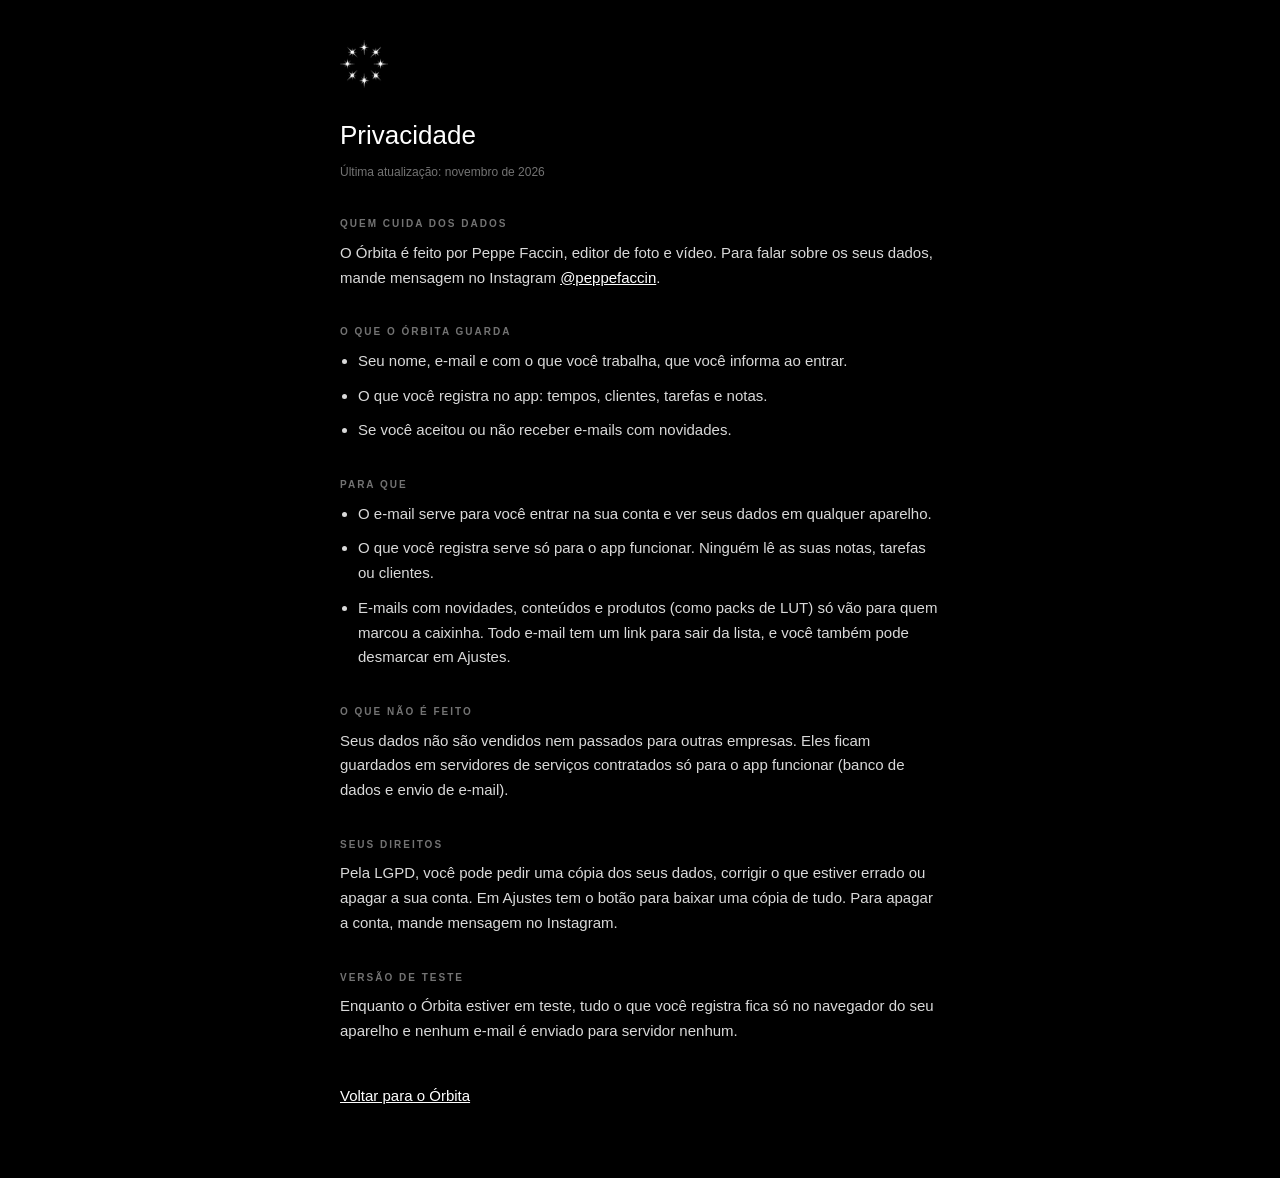
==== privacidade.html @ 4d2fe962 "Órbita: versão de teste Co-Authored-By: Claude Opus 5.5 <noreply@anthropic.com>" ====
<!doctype html>
<html lang="pt-BR">
<head>
  <meta charset="utf-8">
  <meta name="viewport" content="width=device-width, initial-scale=1, viewport-fit=cover">
  <title>Privacidade · Órbita</title>
  <meta name="theme-color" content="#000000">
  <meta name="robots" content="noindex, nofollow">
  <link rel="icon" type="image/png" sizes="32x32" href="favicon-32.png">
  <link rel="stylesheet" href="estilo.css">
  <link rel="stylesheet" href="orbita.css">
  <style>
    .texto-legal { max-width: 640px; margin: 0 auto; padding: calc(40px + env(safe-area-inset-top)) 20px 60px; font-size: 15px; line-height: 1.65; color: rgba(255,255,255,.85); }
    .texto-legal h1 { font-size: 26px; font-weight: 300; margin: 18px 0 6px; color: #fff; }
    .texto-legal h2 { font-size: 10px; font-weight: 600; letter-spacing: 2px; text-transform: uppercase; color: var(--apagado); margin: 34px 0 8px; }
    .texto-legal p, .texto-legal li { margin: 0 0 10px; }
    .texto-legal ul { padding-left: 18px; margin: 0 0 10px; }
    .texto-legal a { color: #fff; }
    .texto-legal img { width: 48px; height: 48px; }
  </style>
</head>
<body>
  <main class="texto-legal">
    <a href="./" aria-label="Voltar para o Órbita"><img src="simbolo-96.png" alt=""></a>
    <h1>Privacidade</h1>
    <p class="dica">Última atualização: novembro de 2026</p>

    <h2>Quem cuida dos dados</h2>
    <p>O Órbita é feito por Peppe Faccin, editor de foto e vídeo. Para falar sobre os seus dados, mande mensagem no Instagram
      <a href="https://instagram.com/peppefaccin" target="_blank" rel="noopener">@peppefaccin</a>.</p>

    <h2>O que o Órbita guarda</h2>
    <ul>
      <li>Seu nome, e-mail e com o que você trabalha, que você informa ao entrar.</li>
      <li>O que você registra no app: tempos, clientes, tarefas e notas.</li>
      <li>Se você aceitou ou não receber e-mails com novidades.</li>
    </ul>

    <h2>Para que</h2>
    <ul>
      <li>O e-mail serve para você entrar na sua conta e ver seus dados em qualquer aparelho.</li>
      <li>O que você registra serve só para o app funcionar. Ninguém lê as suas notas, tarefas ou clientes.</li>
      <li>E-mails com novidades, conteúdos e produtos (como packs de LUT) só vão para quem marcou a caixinha. Todo e-mail tem um link para sair da lista, e você também pode desmarcar em Ajustes.</li>
    </ul>

    <h2>O que não é feito</h2>
    <p>Seus dados não são vendidos nem passados para outras empresas. Eles ficam guardados em servidores de serviços
      contratados só para o app funcionar (banco de dados e envio de e-mail).</p>

    <h2>Seus direitos</h2>
    <p>Pela LGPD, você pode pedir uma cópia dos seus dados, corrigir o que estiver errado ou apagar a sua conta. Em
      Ajustes tem o botão para baixar uma cópia de tudo. Para apagar a conta, mande mensagem no Instagram.</p>

    <h2>Versão de teste</h2>
    <p>Enquanto o Órbita estiver em teste, tudo o que você registra fica só no navegador do seu aparelho e nenhum e-mail
      é enviado para servidor nenhum.</p>

    <p style="margin-top:40px"><a href="./">Voltar para o Órbita</a></p>
  </main>
</body>
</html>
---- estilo.css ----
:root {
  --fundo: #000;
  --tinta: #fff;
  --linha: rgba(255, 255, 255, .16);
  --apagado: rgba(255, 255, 255, .45);
  --fraco: rgba(255, 255, 255, .28);
  --gravando: #ff453a;
  --topo-h: 76px;
  --baixo-h: 0px;
}

* { box-sizing: border-box; }
html, body { margin: 0; height: 100%; }
body {
  background: var(--fundo);
  color: var(--tinta);
  font: 15px/1.4 -apple-system, BlinkMacSystemFont, "SF Pro Text", "Helvetica Neue", Arial, sans-serif;
  -webkit-font-smoothing: antialiased;
  -webkit-tap-highlight-color: transparent;
  overflow-x: hidden;
}
button { font: inherit; color: inherit; background: none; border: 0; padding: 0; cursor: pointer; }
button:disabled { cursor: default; opacity: .35; }
input, textarea, select { font: inherit; color: inherit; }
.num { font-variant-numeric: tabular-nums; }
svg { display: block; }

/* ---------- topo ---------- */
.topo {
  position: sticky; top: 0; z-index: 5;
  display: grid; grid-template-columns: 1fr auto 1fr; align-items: center;
  height: calc(var(--topo-h) + env(safe-area-inset-top));
  padding: env(safe-area-inset-top) max(28px, env(safe-area-inset-right)) 0 max(28px, env(safe-area-inset-left));
  background: var(--fundo);
  border-bottom: 1px solid var(--linha);
}
.marca { display: flex; align-items: center; gap: 12px; }
.marca img { height: 42px; width: auto; }
.marca .sep { width: 1px; height: 26px; background: rgba(255,255,255,.3); }
.marca .nome { font-size: 10.5px; font-weight: 600; letter-spacing: 3px; }
.abas { display: flex; gap: 32px; }
.aba {
  font-size: 11px; font-weight: 500; letter-spacing: 2.5px; color: rgba(255,255,255,.4);
  padding: 8px 0 7px; border-bottom: 1px solid transparent;
}
.aba.ativa { color: var(--tinta); border-bottom-color: var(--tinta); }
.canto { display: flex; justify-content: flex-end; align-items: center; gap: 16px; text-align: right; }
.canto .linha1 { font-size: 13px; display: flex; align-items: center; gap: 7px; justify-content: flex-end; }
.canto .linha2 { font-size: 9.5px; font-weight: 600; letter-spacing: 1.5px; color: var(--apagado); text-transform: uppercase; }
.engrenagem { color: rgba(255,255,255,.6); padding: 6px; }
.engrenagem.erro { color: var(--gravando); }

/* ---------- base ---------- */
main { min-height: calc(100vh - var(--topo-h)); }
.rotulo { font-size: 10px; font-weight: 600; letter-spacing: 2px; color: var(--apagado); text-transform: uppercase; }
.linha-h { height: 1px; background: var(--linha); border: 0; margin: 0; }
.campo {
  width: 100%; background: none; border: 0; border-bottom: 1px solid var(--fraco);
  padding: 4px 0 9px; outline: none; font-size: 15px; border-radius: 0;
}
.campo::placeholder { color: var(--fraco); }
.campo:focus { border-bottom-color: rgba(255,255,255,.7); }
.campo.grande { font-size: 24px; }
.campo-data { color-scheme: dark; background: rgba(255,255,255,.08); border: 0; border-radius: 6px; padding: 6px 10px; font-size: 14px; }
select.campo-data { appearance: none; -webkit-appearance: none; padding-right: 28px; }
.chips { display: flex; flex-wrap: wrap; gap: 8px; }
.chip {
  font-size: 12px; font-weight: 500; padding: 6px 12px; border-radius: 999px;
  border: 1px solid rgba(255,255,255,.3); color: rgba(255,255,255,.85); white-space: nowrap;
}
.chip.ativo { background: var(--tinta); color: #000; border-color: var(--tinta); }
.botao {
  font-size: 10.5px; font-weight: 600; letter-spacing: 1.5px; padding: 8px 14px; border-radius: 999px;
  border: 1px solid rgba(255,255,255,.55); white-space: nowrap; display: inline-flex; align-items: center; gap: 6px;
}
.botao.cheio { background: var(--tinta); color: #000; border-color: var(--tinta); }
.redondo {
  width: 64px; height: 64px; border-radius: 50%; border: 1px solid rgba(255,255,255,.7);
  display: inline-grid; place-items: center; transition: transform .1s;
}
.redondo.cheio { background: var(--tinta); color: #000; border-color: var(--tinta); }
.redondo:active { transform: scale(.94); }
.ponto { width: 9px; height: 9px; border-radius: 50%; background: rgba(255,255,255,.22); transition: opacity .45s; flex: none; }
.ponto.ativo { background: var(--tinta); }
.ponto.rodando { background: var(--gravando); }
.ponto.apagado { opacity: .35; }
.vazio-titulo { font-size: 26px; font-weight: 200; margin: 0 0 6px; }
.vazio-texto { font-size: 13px; color: var(--apagado); margin: 0; }
.dica { font-size: 12px; color: var(--apagado); margin: 0; }

/* duas colunas: conteúdo + lateral */
.duas { display: grid; grid-template-columns: 1fr 330px; min-height: calc(100vh - var(--topo-h)); }
.duas > .principal { padding: 36px 44px; min-width: 0; }
.duas > .lateral { border-left: 1px solid var(--linha); padding: 28px; min-width: 0; }
.bloco { display: flex; flex-direction: column; gap: 12px; }
.pilha { display: flex; flex-direction: column; gap: 30px; max-width: 640px; }

/* ---------- timer ---------- */
.status { display: flex; align-items: center; gap: 10px; }
.relogio-grande { font-size: 104px; font-weight: 100; line-height: 1.05; letter-spacing: -1px; margin: 14px 0 18px; white-space: nowrap; }
.botoes { display: flex; align-items: center; gap: 14px; flex-wrap: wrap; }
.comecou { font-size: 12px; color: var(--apagado); }
.linha-tipo-dia { display: flex; gap: 44px; flex-wrap: wrap; }

/* lista de tempos */
.sessao {
  display: grid; grid-template-columns: 84px 1fr auto; gap: 14px; align-items: baseline;
  padding: 12px 8px; border-bottom: 1px solid var(--linha); width: 100%; text-align: left;
}
.sessao:hover { background: rgba(255,255,255,.06); }
.sessao .hora { font-size: 12px; color: var(--apagado); }
.sessao .cli, .sessao .sub { display: block; }
.sessao .cli { font-size: 14px; font-weight: 500; white-space: nowrap; overflow: hidden; text-overflow: ellipsis; }
.sessao .sub { font-size: 12px; color: var(--apagado); white-space: nowrap; overflow: hidden; text-overflow: ellipsis; }
.sessao .dur { font-size: 14px; }
.lateral .sessao { grid-template-columns: 72px 1fr auto; }
.cabeca-lateral { display: flex; justify-content: space-between; align-items: baseline; margin-bottom: 12px; }
.total-hoje { font-size: 24px; font-weight: 300; }

/* ---------- histórico ---------- */
.filtros { display: flex; gap: 14px; align-items: center; flex-wrap: wrap; padding: 18px 36px; border-bottom: 1px solid var(--linha); }
.lista-hist { padding: 0 36px 36px; }
.cabeca-dia { display: flex; justify-content: space-between; padding: 26px 8px 4px; }
.cabeca-dia .num { font-size: 12px; color: var(--apagado); }
.total-grande { font-size: 48px; font-weight: 100; margin: 4px 0 0; }
.barra-resumo { margin-bottom: 16px; }
.barra-resumo .topo-barra { display: flex; justify-content: space-between; font-size: 13px; margin-bottom: 6px; }
.barra-resumo .topo-barra .num { font-size: 12px; color: var(--apagado); }
.barra-resumo .trilho { height: 2px; background: rgba(255,255,255,.1); }
.barra-resumo .cheia { height: 2px; background: var(--tinta); }
.sep-resumo { margin: 24px 0; }
.acoes { display: flex; gap: 8px; flex-wrap: wrap; margin-bottom: 28px; }

/* ---------- tarefas ---------- */
.entrada { display: flex; gap: 18px; align-items: flex-end; padding: 28px 36px 20px; border-bottom: 1px solid var(--linha); flex-wrap: wrap; }
.entrada .campo-tarefa { flex: 1 1 260px; }
.entrada .campo-cliente { flex: 0 1 150px; }
.lista-tarefas { padding: 8px 36px 36px; }
.tarefa { display: flex; align-items: center; gap: 14px; padding: 12px 4px; border-bottom: 1px solid var(--linha); }
.check {
  width: 20px; height: 20px; border-radius: 50%; border: 1px solid rgba(255,255,255,.7);
  display: grid; place-items: center; flex: none; color: #000;
}
.check.feito { background: var(--tinta); border-color: var(--tinta); }
.tarefa .texto { flex: 1; min-width: 0; background: none; border: 0; outline: none; font-size: 15px; padding: 0; }
.tarefa.feita .texto { color: var(--apagado); text-decoration: line-through; }
.tarefa .meta { display: flex; align-items: center; gap: 14px; }
.etiqueta {
  font-size: 9.5px; font-weight: 600; letter-spacing: 1.2px; text-transform: uppercase; white-space: nowrap;
  border: 1px solid rgba(255,255,255,.35); border-radius: 999px; padding: 3px 8px;
}
.prazo { font-size: 12px; color: var(--apagado); white-space: nowrap; }
.prazo.atrasada { color: var(--gravando); }
.apagar { color: var(--apagado); padding: 4px; opacity: 0; }
.tarefa:hover .apagar, .nota-editor .apagar { opacity: 1; }
.feitas-toggle { display: flex; align-items: center; gap: 8px; margin: 30px 0 6px; }
.sugestao { display: flex; gap: 12px; align-items: flex-start; padding: 13px 0; border-bottom: 1px solid var(--linha); width: 100%; text-align: left; }
.sugestao .mais { width: 22px; height: 22px; border-radius: 50%; border: 1px solid rgba(255,255,255,.4); display: grid; place-items: center; flex: none; }
.sugestao .t { font-size: 14px; }
.sugestao .m { font-size: 9px; font-weight: 600; letter-spacing: 1.4px; color: var(--apagado); text-transform: uppercase; margin-top: 4px; }
.cabeca-sug { display: flex; justify-content: space-between; align-items: center; margin-bottom: 10px; }
.outras { font-size: 10px; font-weight: 600; letter-spacing: 1.5px; color: var(--apagado); display: flex; gap: 5px; align-items: center; }

/* ---------- notas ---------- */
.notas { display: grid; grid-template-columns: 260px 1fr; min-height: calc(100vh - var(--topo-h)); }
.notas-lista { border-right: 1px solid var(--linha); }
.notas-cabeca { display: flex; justify-content: space-between; align-items: center; padding: 16px 20px; border-bottom: 1px solid var(--linha); }
.circulo { width: 26px; height: 26px; border-radius: 50%; border: 1px solid rgba(255,255,255,.5); display: grid; place-items: center; }
.nota-item { display: block; width: 100%; text-align: left; padding: 12px 20px; border-bottom: 1px solid var(--linha); border-left: 2px solid transparent; }
.nota-item.sel { background: rgba(255,255,255,.07); border-left-color: var(--tinta); }
.nota-item .t { font-size: 14px; color: rgba(255,255,255,.75); white-space: nowrap; overflow: hidden; text-overflow: ellipsis; }
.nota-item.sel .t { color: var(--tinta); font-weight: 500; }
.nota-item .d { font-size: 11px; color: var(--apagado); margin-top: 3px; }
.nota-editor { padding: 26px 40px; display: flex; flex-direction: column; gap: 14px; min-width: 0; }
.nota-editor .barra { display: flex; justify-content: space-between; align-items: center; gap: 12px; }
.nota-editor textarea {
  flex: 1; min-height: 60vh; width: 100%; background: none; border: 0; outline: none; resize: none;
  font-size: 15px; line-height: 1.75;
}
.voltar { display: none; font-size: 13px; color: var(--apagado); }

/* ---------- ajustes ---------- */
.ajustes { max-width: 560px; padding: 36px 44px 60px; display: flex; flex-direction: column; gap: 26px; }
.estado-sync { display: flex; align-items: center; gap: 10px; font-size: 13px; color: rgba(255,255,255,.75); }

/* ---------- modal ---------- */
.fundo-modal { position: fixed; inset: 0; background: rgba(0,0,0,.7); display: grid; place-items: center; z-index: 20; padding: 16px; }
.caixa-modal {
  width: min(500px, 100%); max-height: calc(100vh - 32px); overflow: auto; background: #000;
  border: 1px solid rgba(255,255,255,.3); border-radius: 14px; padding: 30px; display: flex; flex-direction: column; gap: 22px;
}
.caixa-modal h2 { margin: 0; font-size: 22px; font-weight: 300; }
.duracao { display: flex; align-items: center; gap: 6px; }
.duracao input { width: 56px; }
.rodape-modal { display: flex; gap: 8px; align-items: center; }
.rodape-modal .espaco { flex: 1; }

.aviso {
  position: fixed; left: 50%; bottom: calc(24px + var(--baixo-h) + env(safe-area-inset-bottom)); transform: translateX(-50%);
  background: var(--tinta); color: #000; font-size: 13px; padding: 10px 16px; border-radius: 999px;
  opacity: 0; pointer-events: none; transition: opacity .25s; z-index: 30; white-space: nowrap;
}
.aviso.ver { opacity: 1; }

.abas-baixo { display: none; }

/* ---------- celular ---------- */
@media (max-width: 760px) {
  :root { --topo-h: 64px; --baixo-h: 58px; }
  body { font-size: 16px; padding-bottom: calc(var(--baixo-h) + env(safe-area-inset-bottom)); }
  .topo { grid-template-columns: auto 1fr; padding-left: max(18px, env(safe-area-inset-left)); padding-right: max(18px, env(safe-area-inset-right)); }
  .marca img { height: 34px; }
  .abas { display: none; }
  .abas-baixo {
    display: grid; grid-template-columns: repeat(5, 1fr); position: fixed; left: 0; right: 0; bottom: 0; z-index: 6;
    height: calc(var(--baixo-h) + env(safe-area-inset-bottom)); padding-bottom: env(safe-area-inset-bottom);
    background: var(--fundo); border-top: 1px solid var(--linha);
  }
  .abas-baixo .aba { border: 0; display: flex; flex-direction: column; align-items: center; justify-content: center; gap: 5px; font-size: 8.5px; letter-spacing: 1.5px; }
  .abas-baixo .aba svg { opacity: .5; }
  .abas-baixo .aba.ativa svg { opacity: 1; }
  .canto .engrenagem { display: none; }
  main { min-height: calc(100vh - var(--topo-h) - var(--baixo-h)); }
  .duas { grid-template-columns: 1fr; min-height: 0; }
  .duas > .principal { padding: 24px 18px; }
  .duas > .lateral { border-left: 0; border-top: 1px solid var(--linha); padding: 24px 18px; }
  .relogio-grande { font-size: min(21vw, 92px); margin: 10px 0 16px; }
  .campo, .tarefa .texto, .nota-editor textarea, .campo-data { font-size: 16px; }
  .campo.grande { font-size: 22px; }
  .filtros { padding: 14px 18px; }
  .lista-hist { padding: 0 18px 24px; }
  .entrada { padding: 20px 18px 16px; gap: 14px; }
  .entrada .campo-cliente { flex: 1 1 120px; }
  .lista-tarefas { padding: 4px 18px 24px; }
  .apagar { opacity: 1; }
  .tarefa { flex-wrap: wrap; row-gap: 6px; }
  .tarefa .texto { flex: 1 1 calc(100% - 70px); }
  .tarefa .meta { order: 3; width: 100%; padding-left: 34px; gap: 10px; }
  .notas { grid-template-columns: 1fr; }
  .notas.editando .notas-lista { display: none; }
  .notas:not(.editando) .nota-editor { display: none; }
  .notas-lista { border-right: 0; }
  .nota-editor { padding: 18px; }
  .voltar { display: inline-block; }
  .ajustes { padding: 24px 18px 40px; }
  .sessao, .lateral .sessao { grid-template-columns: 86px 1fr auto; gap: 10px; }
}
---- orbita.css ----
/* Órbita: o que muda em relação ao estilo base */

.marca img { height: 36px; width: 36px; }
.marca .nome { font-size: 12px; font-weight: 600; letter-spacing: 6px; }

/* ---------- tela de entrada ---------- */
body.entrando .topo, body.entrando .abas-baixo { display: none; }
body.entrando { padding-bottom: 0; }
.entrada-tela {
  min-height: 100vh; display: grid; place-items: center;
  padding: calc(32px + env(safe-area-inset-top)) 20px calc(32px + env(safe-area-inset-bottom));
}
.entrada-caixa { width: min(420px, 100%); display: flex; flex-direction: column; gap: 20px; }
.simbolo-grande { width: 150px; height: 150px; margin: 0 auto 4px; display: block; animation: girar 120s linear infinite; }
@keyframes girar { to { transform: rotate(360deg); } }
@media (prefers-reduced-motion: reduce) { .simbolo-grande { animation: none; } }
.titulo-marca { text-align: center; font-size: 24px; font-weight: 600; letter-spacing: 12px; margin: 0 0 0 12px; }
.sub-marca { text-align: center; color: var(--apagado); font-size: 14px; margin: 0 0 8px; }
.caixinha { display: flex; gap: 12px; align-items: flex-start; font-size: 13px; line-height: 1.45; color: rgba(255,255,255,.75); cursor: pointer; }
.caixinha input {
  appearance: none; -webkit-appearance: none; width: 20px; height: 20px; margin: 0; flex: none;
  border: 1px solid rgba(255,255,255,.6); border-radius: 5px; display: grid; place-items: center; cursor: pointer;
}
.caixinha input:checked { background: var(--tinta); border-color: var(--tinta); }
.caixinha input:checked::after {
  content: ''; width: 9px; height: 5px; border-left: 2px solid #000; border-bottom: 2px solid #000;
  transform: translateY(-1px) rotate(-45deg);
}
.botao.largo { justify-content: center; padding: 14px; font-size: 11.5px; width: 100%; }
.credito { text-align: center; font-size: 11px; color: var(--apagado); letter-spacing: .5px; }
.credito a { color: inherit; }
.aviso-teste { font-size: 11px; color: var(--fraco); text-align: center; margin: 0; }
.erro-campo { font-size: 12px; color: var(--gravando); margin: -10px 0 0; min-height: 0; }

/* ---------- ajustes ---------- */
.chip .tirar { margin-left: 8px; opacity: .55; }
.lista-edit { display: flex; flex-direction: column; }
.item-edit { display: flex; align-items: center; gap: 12px; padding: 10px 0; border-bottom: 1px solid var(--linha); font-size: 14px; }
.item-edit span { flex: 1; min-width: 0; }
.add-linha { display: flex; gap: 12px; align-items: flex-end; }
.add-linha .campo { flex: 1; }
.rodape-credito { padding: 8px 0 0; }
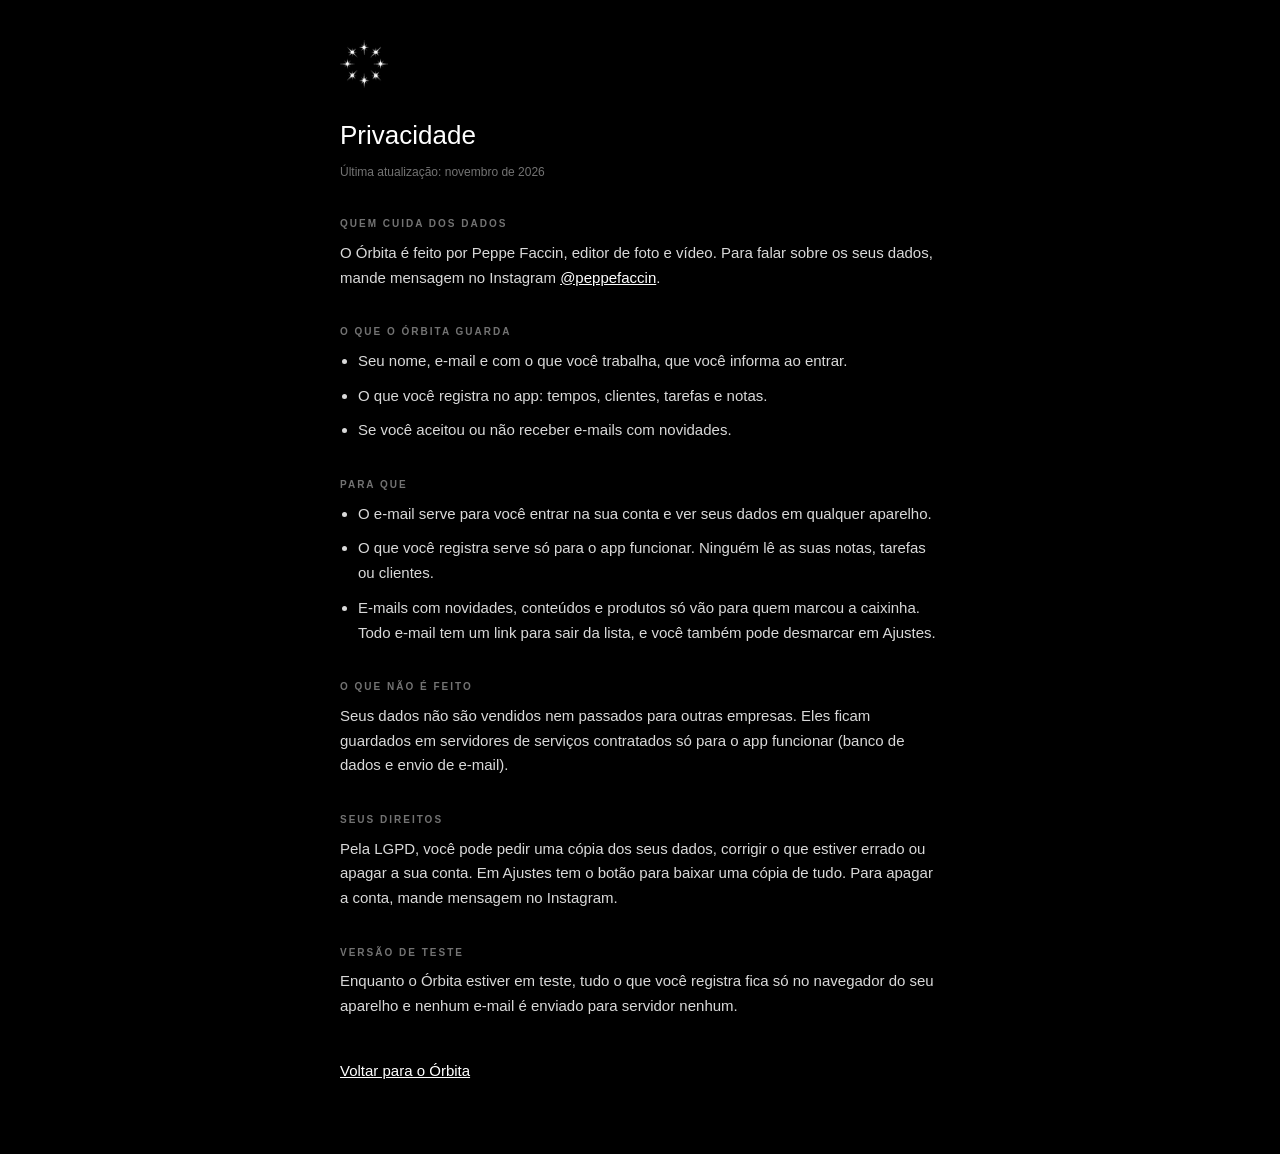
==== commit 792e22bf: "Texto da caixinha de e-mails sem citar packs de LUT Co-Authored-By: Claude Opus 5.5 <noreply@anthrop" ====
--- a/privacidade.html
+++ b/privacidade.html
@@ -40,7 +40,7 @@
     <ul>
       <li>O e-mail serve para você entrar na sua conta e ver seus dados em qualquer aparelho.</li>
       <li>O que você registra serve só para o app funcionar. Ninguém lê as suas notas, tarefas ou clientes.</li>
-      <li>E-mails com novidades, conteúdos e produtos (como packs de LUT) só vão para quem marcou a caixinha. Todo e-mail tem um link para sair da lista, e você também pode desmarcar em Ajustes.</li>
+      <li>E-mails com novidades, conteúdos e produtos só vão para quem marcou a caixinha. Todo e-mail tem um link para sair da lista, e você também pode desmarcar em Ajustes.</li>
     </ul>
 
     <h2>O que não é feito</h2>
